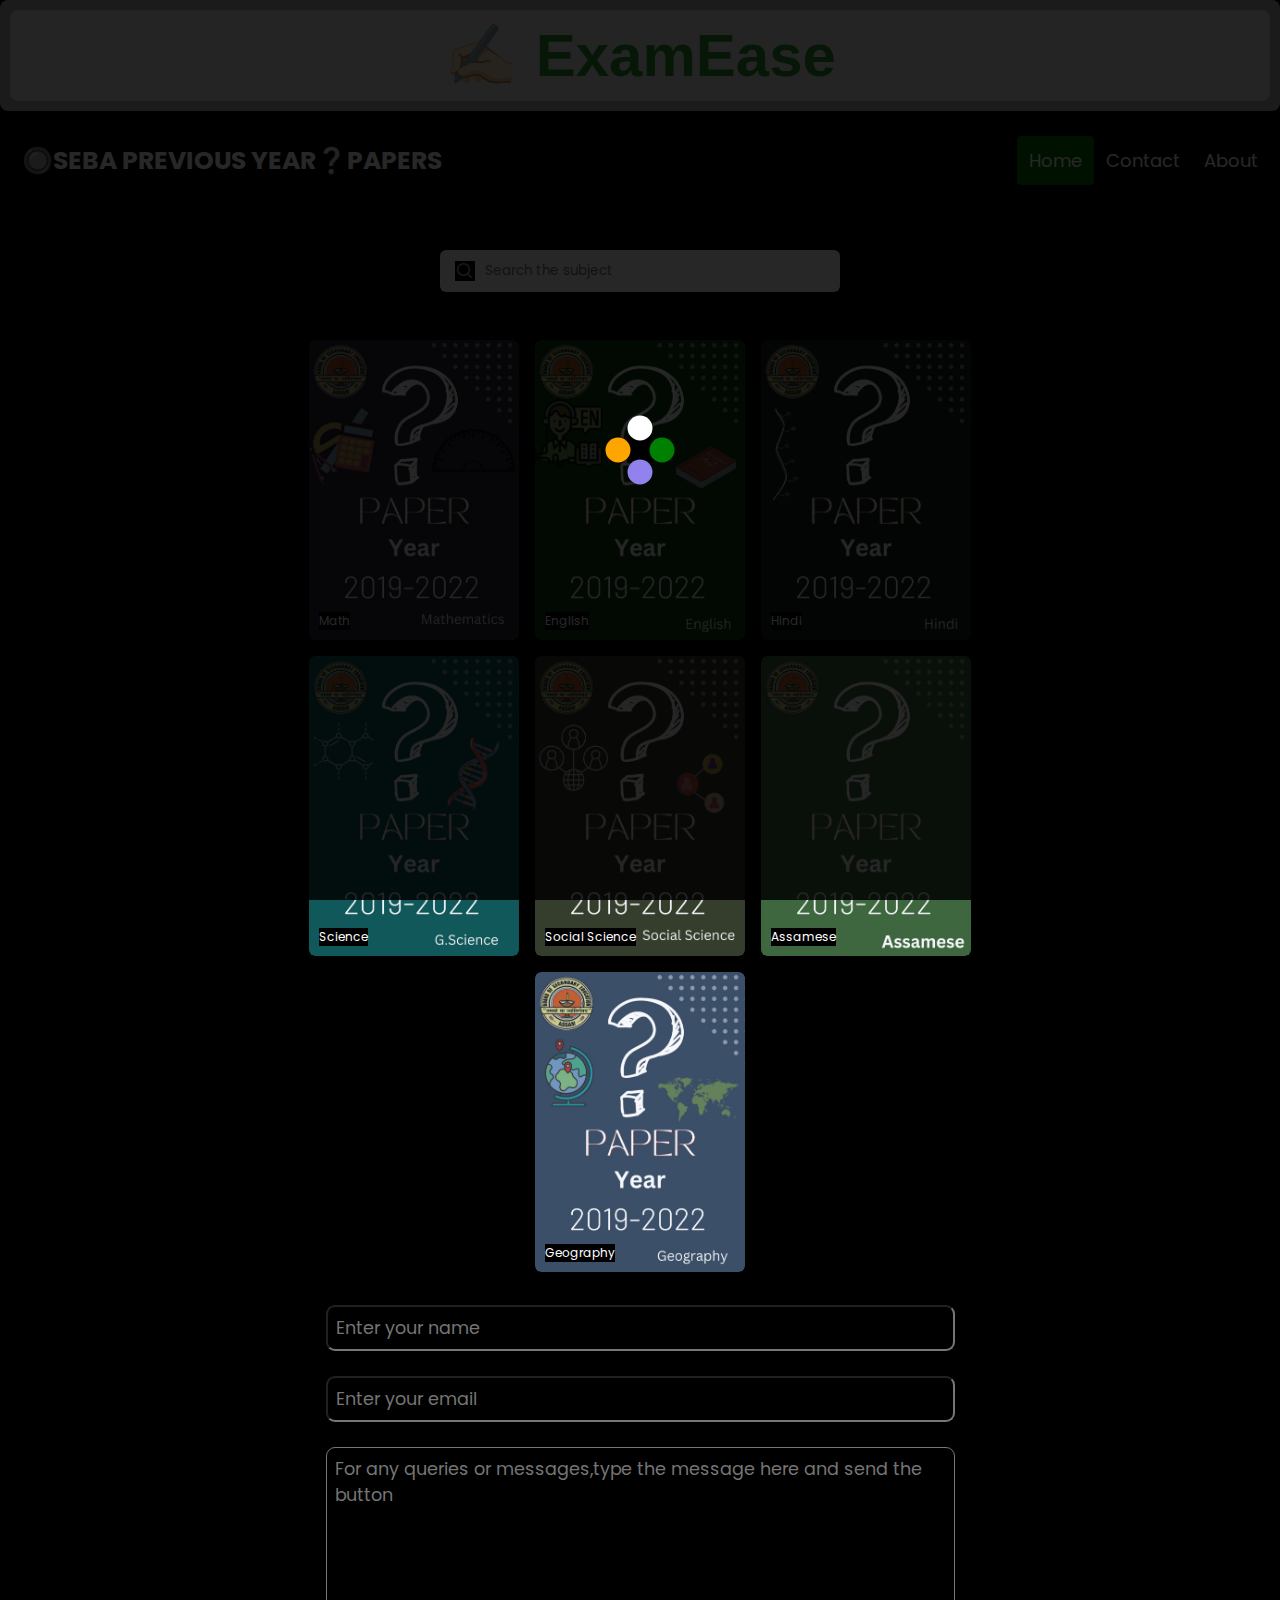
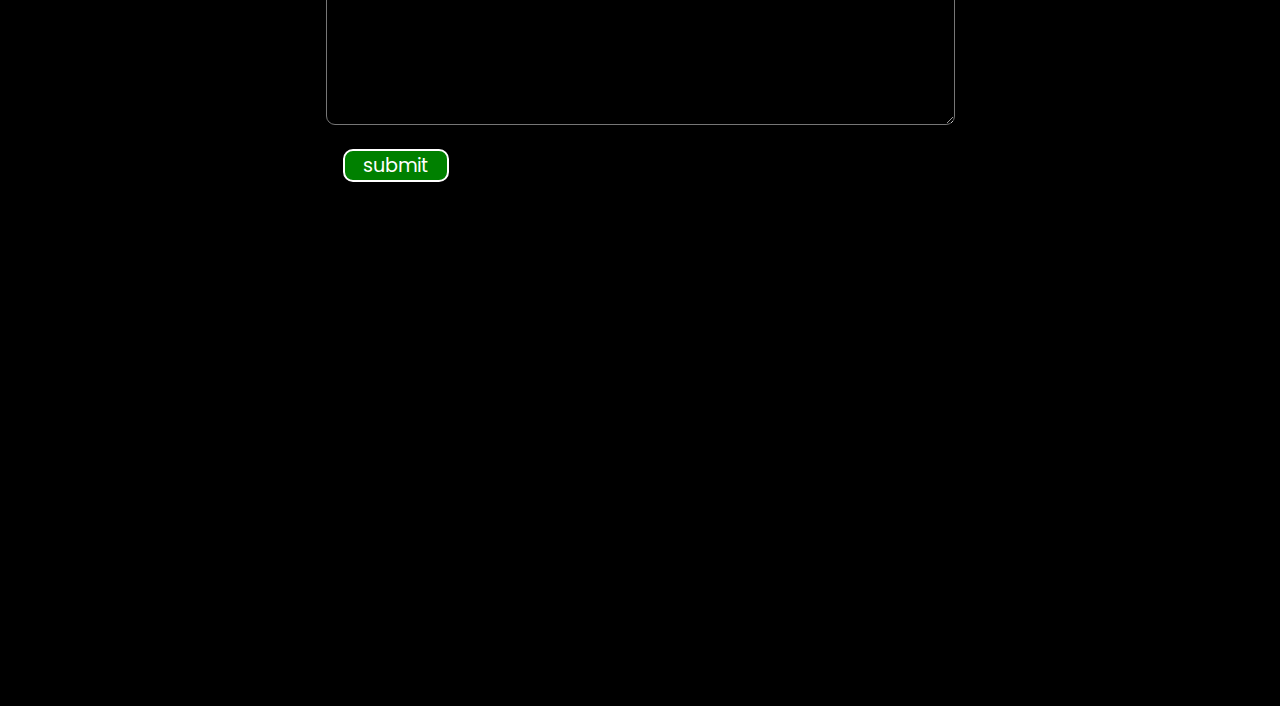
==== index.html @ 3b503b4e "Update index.html" ====
<!DOCTYPE html>

<html lang="en">
<head>
    <meta charset="UTF-8">
    <meta http-equiv="X-UA-Compatible" content="IE=edge">
    <meta data-name="viewport" content="width=device-width, initial-scale=1.0">

    <script src="https://code.jquery.com/jquery-3.5.1.slim.min.js"></script>
<script src="https://cdn.jsdelivr.net/npm/popper.js@1.16.1/dist/umd/popper.min.js"></script>
<script src="https://stackpath.bootstrapcdn.com/bootstrap/4.5.2/js/bootstrap.min.js"></script>

<link rel="stylesheet" href="load.css">
    <Link Rel="Stylesheet" Href="Style.Css" />
    <link rel="stylesheet" href="https://cdnjs.cloudflare.com/ajax/libs/font-awesome/5.15.1/css/all.min.css" integrity="sha512-+4zCK9k+qNFUR5X+cKL9EIR+ZOhtIloNl9GIKS57V1MyNsYpYcUrUeQc9vNfzsWfV28IaLL3i96P9sdNyeRssA==" crossorigin="anonymous" />
    
    <link rel="stylesheet" href="style.css">
    <link rel="stylesheet" href="header.css">
    
    
    <link href='https://unpkg.com/boxicons@2.1.1/css/boxicons.min.css' rel='stylesheet'>

    <title>SEBA BOARD PREVIOUS YEAR PAPERS</title> 
    <style>
     
          .mainhead ,h1{
            text-align: center;
    font-size: 60px;
    color:rgba(0, 128, 0, 0.788);
    padding: 10px;
    font-family:'Gill Sans', 'Gill Sans MT', Calibri, 'Trebuchet MS', sans-serif;
    background-color: rgba(255, 255, 255, 0.701);
border-radius: 8px;
            }


#contact-box{
    display: flex;
    justify-content: center;
    align-items: center;
    padding-bottom: 34px;
}
#contact-box input, 
#contact-box textarea{
    width: 100%;
    padding: 0.5rem;
    border-radius: 9px;
    font-size: 1.1rem;
    color: white;
} 

#contact-box form{
    width: 85%;
    
}

textarea[name="message"]::placeholder{
    text-align: center;
}
contact-box label{
   font-size: 1.3rem;
   font-family: 'Bree Serif', serif;
   

}




/* Utility Classes */
.h-primary{
    font-family: 'Bree Serif', serif;
    font-size: 3.8rem;
    padding: 12px;
}

.h-secondary{
    font-family: 'Bree Serif', serif;
    font-size: 2.3rem;
    padding: 12px;
}

.btn{
    padding: 0px 18px;
    border: 2px solid white;
    background-color:green;
    color: white;
    margin: 17px;
    font-size: 1.2rem;
    border-radius: 10px;
    cursor:pointer;
}

.center{
    text-align: center;
}

    </style>

</head>


<body >

    <div class="preloader">
        <div class="loading">
            <div class="loader">
                <div class="upper ball"></div>
                <div class="right ball"></div>
                
                <div class="lower ball"></div>
                <div class="left ball"></div>
              </div>
    
        </div>
        
    </div>
 

   






<div class="mainhead">
        <h1>✍🏻&nbsp;ExamEase</h1>
    </div>
    <div class="header">
        
      
        <a href="" class="logo">🔘SEBA PREVIOUS YEAR❔PAPERS</a>
        <div class="header-right">
          <a class="active" href="index.html">Home</a>
          <a href="mailto:borahbikash2303@gamil.com">Contact</a>
          <a href="about.html">About</a>
        </div>
      </div>

    <div class="container">
        <div class="search-box">
            <i class="bx bx-search"></i> 
            <input type="text" placeholder="Search the subject">
        </div>

        <div class="images">
            <div class="image-box" data-name="math">
                <img src="images/math.jpg"  onclick="window.open('paper/2019-22 Mathematics (SEBA Board) paper.pdf','download');"
                alt="" >
                <h6 >math</h6>
            </div>
            <div class="image-box" data-name="english">
                <img src="images/english.jpg"  onclick="window.open('paper/2019-22 English ( SEBA Board ) paper.pdf','download');"     alt="">
                <h6>english</h6>
            </div>
            <div class="image-box" data-name="hindi">
                <img src="images/hindi.jpg" onclick="window.open('paper/2019-22 Hindi-Elective (SEBA Board) paper.pdf','download');"  alt="">
                <h6>hindi</h6></div>
               
            <!-- </div> -->
           
            <div class="image-box" data-name="science">
                <img src="images/science.jpg" onclick="window.open('paper/2019-22 Science (SEBA Board ) paper.pdf','download');" alt="">
                <h6>science</h6>
            </div>
             <div class="image-box" data-name="social science">
                <img src="images/social science.jpg" onclick="window.open('paper/2019-20 Social Science (SEBA Board) paper.pdf','download');" alt="">
                <h6>social science</h6>
            </div> 
            <div class="image-box" data-name="assamese">
                               <img src="images/assamese.jpg" onclick="window.open('paper/2019-20 Assamese (SEBA Board) paper .pdf','download');" alt="">

                <h6>assamese</h6>
            </div>
            <div class="image-box" data-name="geography">
                <img src="images/geography.jpg" onclick="window.open('paper/2019-22 Geography (SEBA Board) paper.pdf','download');" alt="">
                <h6>geography</h6>
            
                    
                
            </div>
           
           
        </div>
      
        <footer id="contact">
            <!-- <h1 class="h-primary center">Contact Us</h1> -->
            <div id="contact-box">
                <form action="" name="Feedback" id="Feedback" runat="server">
                    <div class="form-group">
                        <label for="name">Name: </label>
                        <input type="text" name="Name" id="Name" placeholder="Enter your name">
                    </div>
                    <div class="form-group">
                        <label for="email">Email: </label>
                        <input type="email" name="Email" id="Email" placeholder="Enter your email">
                    </div>
                   
                    <div class="form-group">
                        <label for="message">Message: </label>
                        <textarea name="Message" id="Message" cols="30" rows="10" placeholder="For any queries or messages,type the message here and send the button"></textarea>
                    </div>
                    <div class="form-group"  style="height: 500px;">
              <!-- <input type="submit"  value="submit" class="btn"  /> -->
                       
                       <button class="btn" id="mybtn"  onclick="fireSweetAlert()" >submit</button> 
                    </div>
                </form>
            </div>
        </footer>

       
        <script>
            const scriptURL =
         "https://script.google.com/macros/s/AKfycbyZK_SdnJG4OwHXk9RfRESyOzLPWfEPTrptov5oPcv16-bWwC6BqK8DU4Y1Lz2oNzJ6fg/exec";
       const form = document.forms["Feedback"];
 
       form.addEventListener("submit", (e) => {
         e.preventDefault();
         fetch(scriptURL, { method: "POST", body: new FormData(form) })
      
                 .then(() => { 


         window.location.href = 'thankyoupage.html';
 
           
           })
                 .catch(error => console.error('Error!', error.message))
             })
 
 
        </script>

      <script src="loader.js"></script>

    <script src="script.js"></script>
</body>
</html>
---- load.css ----
.preloader {
  position: fixed;
  top: 0;
  left: 0;
  width: 100%;
  height: 100%;
  background-color: rgba(0, 0, 0, 0.849);
  z-index: 9999;
}

.loading {
  position: absolute;
  top: 50%;
  left: 50%;
  transform: translate(-50%, -50%);
}

.loader {
  height: 25px;
  width: 25px;
  position: relative;
  animation: rotate 1s infinite;
}
.ball {
  position: absolute;
  height: 25px;
  width: 25px;
  border-radius: 50%;
  box-shadow: 0 5px 10px rgba(0, 0, 0, 0.1);
}
.upper {
  left: 0;
  top: -22px;
  background: white;
  animation: upper 1s linear infinite;
}
@keyframes upper {
  50% {
    top: 22px;
  }
  100% {
    top: 22px;
  }
}
.right {
  right: -22px;
  top: 0;
  background: green;
  animation: right 1s linear infinite;
}
@keyframes right {
  50% {
    right: 22px;
  }
  100% {
    right: 22px;
  }
}
.lower {
  bottom: -22px;
  left: 0;
  background:rgb(146, 130, 238);
  animation: lower 1s linear infinite;
}
@keyframes lower {
  50% {
    bottom: 22px;
  }
  100% {
    bottom: 22px;
  }
}
.left {
  left: -22px;
  top: 0;
  background: orange;
  animation: left 1s linear infinite;
}
@keyframes left {
  50% {
    left: 22px;
  }
  100% {
    left: 22px;
  }
}
---- style.css ----
/* ===== Google Font Import - Poppins ===== */
@import url('https://fonts.googleapis.com/css2?family=Poppins:wght@200;300;400;500;600&display=swap');
*{
    margin: 0;
    padding: 0;
    box-sizing: border-box;
    font-family: 'Poppins', sans-serif;
    background-color:black;
}
.container{
    position: relative;
/*     min-height: 100vh; */
    max-width: 780px;
    width: 100%;
    margin: 0 auto;
    padding: 40px 20px;
}
.container .search-box{
    position: relative;
    height: 42px;
    max-width: 400px;
    margin: 0 auto;
    margin-bottom: 40px;
}
.search-box input{
    position: absolute;
    height: 100%;
    width: 100%;
    outline: none;
    border: none;
    background-color:white;
    padding: 0 15px 0 45px;
    color:black;
    border-radius: 6px;
}
.search-box i{
    position: absolute;
    z-index: 2;
    color: #999;
    top: 50%;
    left: 15px;
    font-size: 20px;
    transform: translateY(-50%);
}
.container .images .image-box{
    position: relative;
    height: 300px;
    width: 210px;
    border-radius: 6px;
    overflow: hidden;
}
.images{
    width: 100%;
    display: flex;
    justify-content: center;
    flex-wrap: wrap;
}
.images .image-box{
    margin: 8px;
}
.images .image-box img{
    height: 100%;
    width: 100%;
    border-radius: 6px;
    transition: transform 0.2s linear;
}
.image-box:hover img{
    transform: scale(1.05);
}
.image-box h6{
    position: absolute;
    bottom: 10px;
    left: 10px;
    color: #fff;
    font-size: 12px;
    font-weight: 400;
    text-transform: capitalize;
}
---- header.css ----
/* Style the header with a grey background and some padding */
.header {
    overflow: hidden;
    background-color:rgba(0, 0, 0, 0.763);
    padding: 25px 10px;
  }
  
  /* Style the header links */
  .header a {
    float: left;
    color: white;
    text-align: center;
    padding: 12px;
    text-decoration: none;
    font-size: 18px;
    line-height: 25px;
    border-radius: 4px;
  }
  
  /* Style the logo link (notice that we set the same value of line-height and font-size to prevent the header to increase when the font gets bigger */
  .header a.logo {
    font-size: 25px;
    font-weight: bold;
  }
  
  /* Change the background color on mouse-over */
  .header a:hover {
    background-color:white;
    color: black;
  }
  
  /* Style the active/current link*/
  .header a.active {
    background-color:rgba(0, 128, 0, 0.854);
    color: white;
  }
  
  /* Float the link section to the right */
  .header-right {
    float: right;
  }
  
  /* Add media queries for responsiveness - when the screen is 500px wide or less, stack the links on top of each other */
  @media screen and (max-width: 500px) {
    .header a {
      float: none;
      display: block;
      text-align: left;
    }
    .header-right {
      float: none;
    }
  }
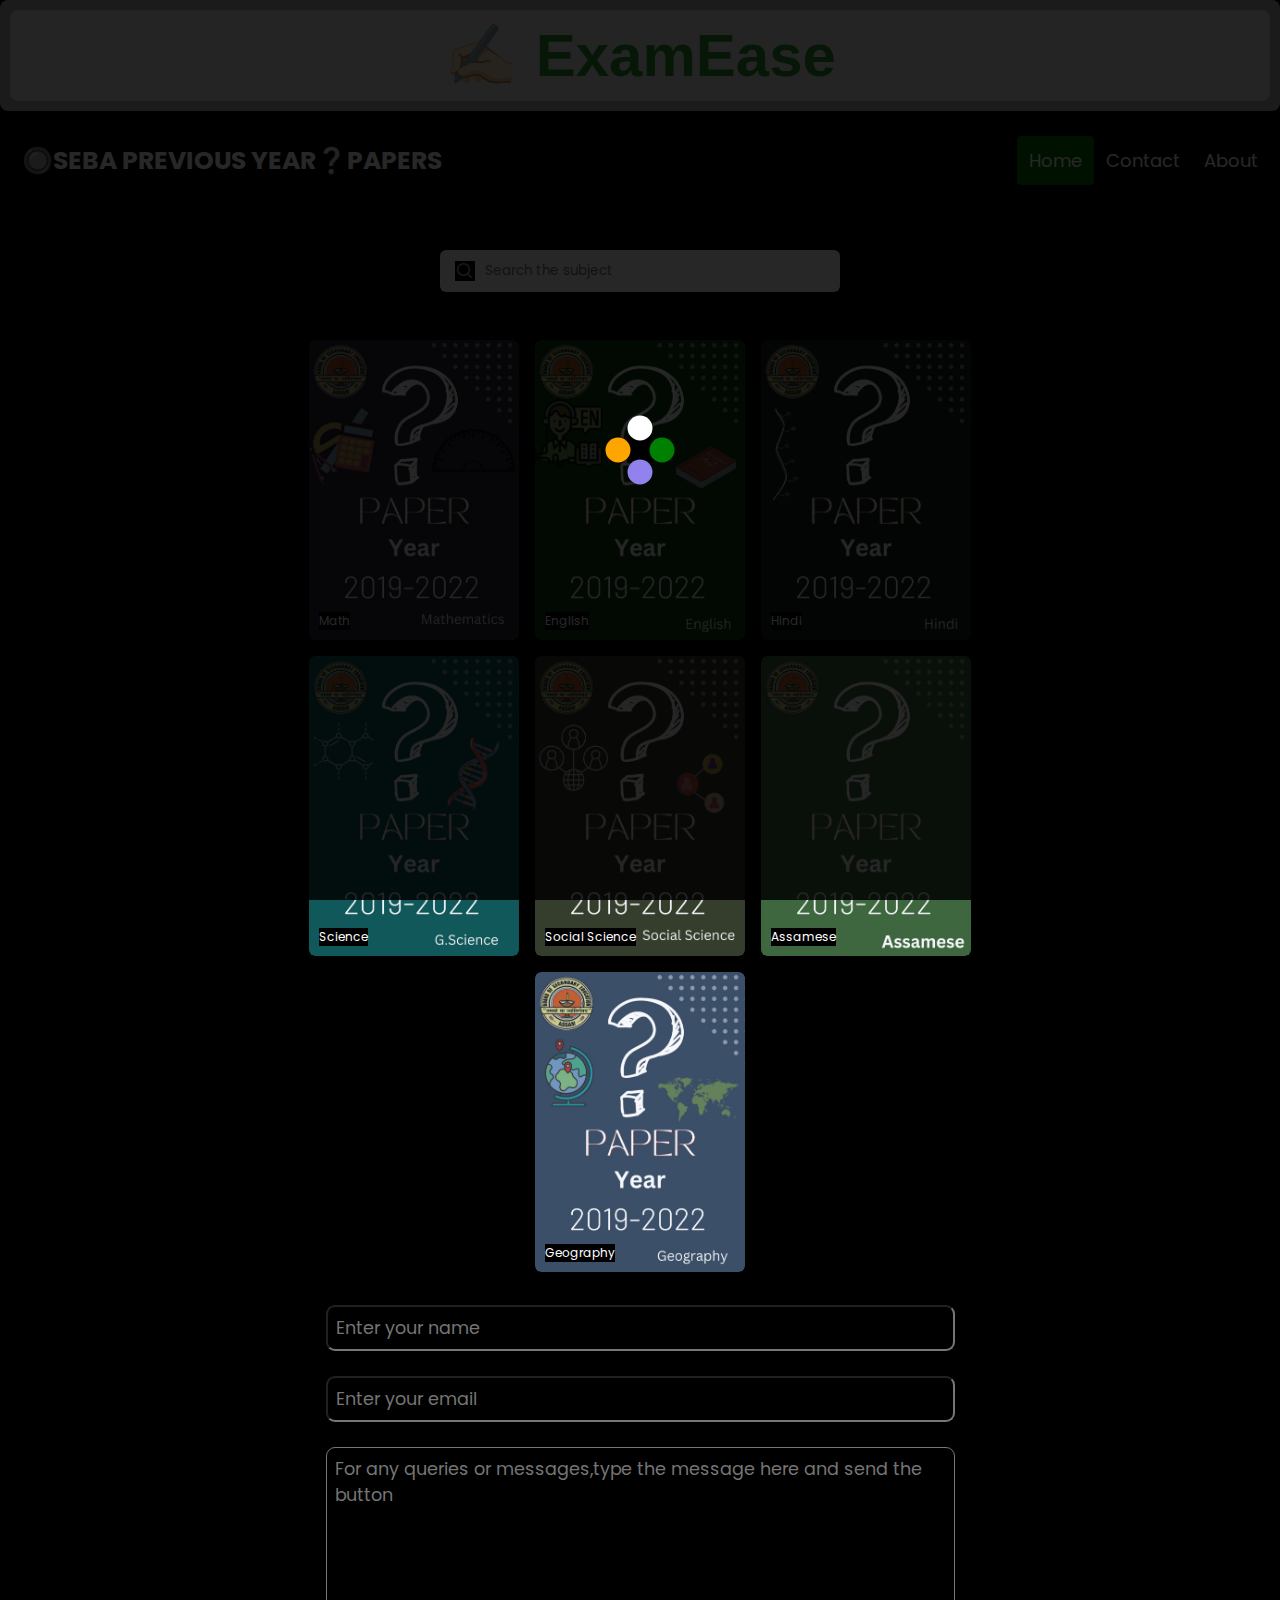
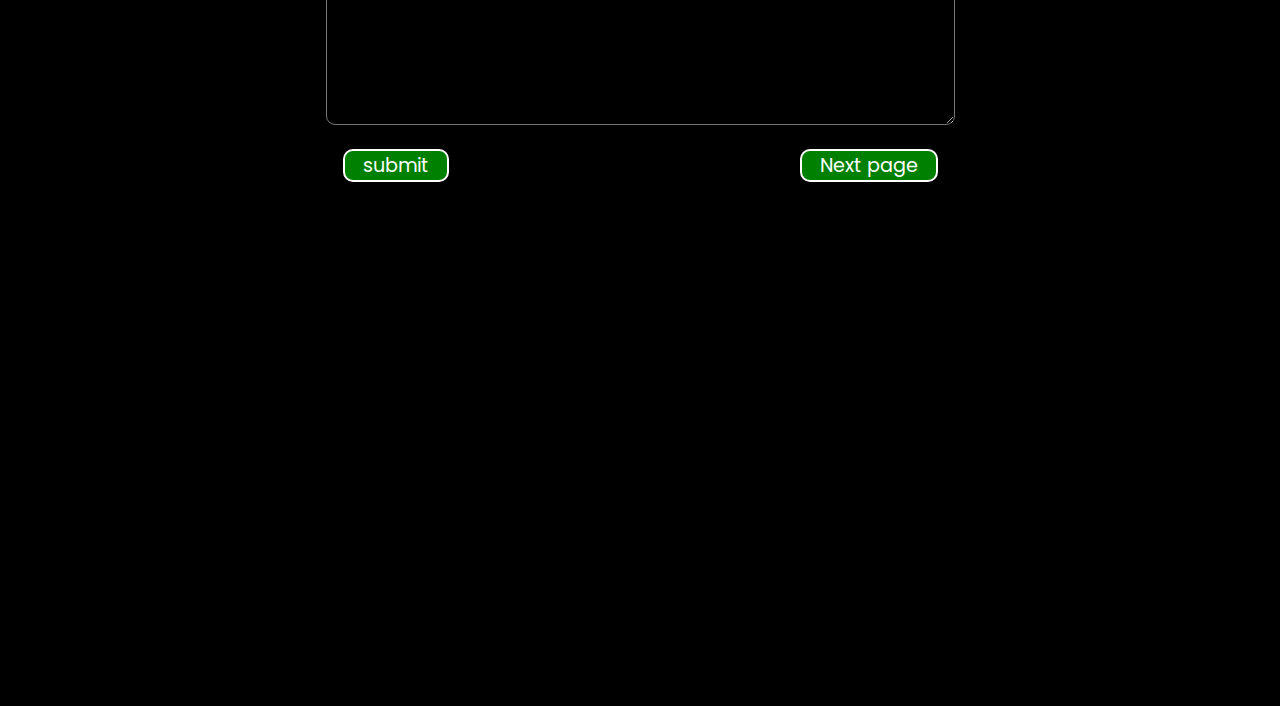
==== commit bdefc1a4: "Update index.html" ====
--- a/index.html
+++ b/index.html
@@ -90,6 +90,18 @@
     border-radius: 10px;
     cursor:pointer;
 }
+        .btn2{
+    float: right;
+    padding: 0px 18px;
+    border: 2px solid white;
+    background-color:green;
+    color: white;
+    margin: 17px;
+    font-size: 1.2rem;
+    border-radius: 10px;
+    cursor:pointer;
+}
+
 
 .center{
     text-align: center;
@@ -154,8 +166,8 @@
                 <img src="images/english.jpg"  onclick="window.open('paper/2019-22 English ( SEBA Board ) paper.pdf','download');"     alt="">
                 <h6>english</h6>
             </div>
-            <div class="image-box" data-name="hindi">
-                <img src="images/hindi.jpg" onclick="window.open('paper/2019-22 Hindi-Elective (SEBA Board) paper.pdf','download');"  alt="">
+           <div class="image-box" data-name="hindi">
+                <img src="images/hindi.jpg" onclick="window.open('paper/2019-22 Hindi-Elective (SEBA Board) paper.pdf','download');" alt="">
                 <h6>hindi</h6></div>
                
             <!-- </div> -->
@@ -205,6 +217,8 @@
               <!-- <input type="submit"  value="submit" class="btn"  /> -->
                        
                        <button class="btn" id="mybtn"  onclick="fireSweetAlert()" >submit</button> 
+                                               <button class="btn2" onclick="nextpage()" >Next page</button> 
+
                     </div>
                 </form>
             </div>
@@ -232,7 +246,12 @@
  
  
         </script>
-
+<script>
+    function nextpage(){
+        window.location.href = 'nextpage.html';
+    
+    }
+    </script>
       <script src="loader.js"></script>
 
     <script src="script.js"></script>
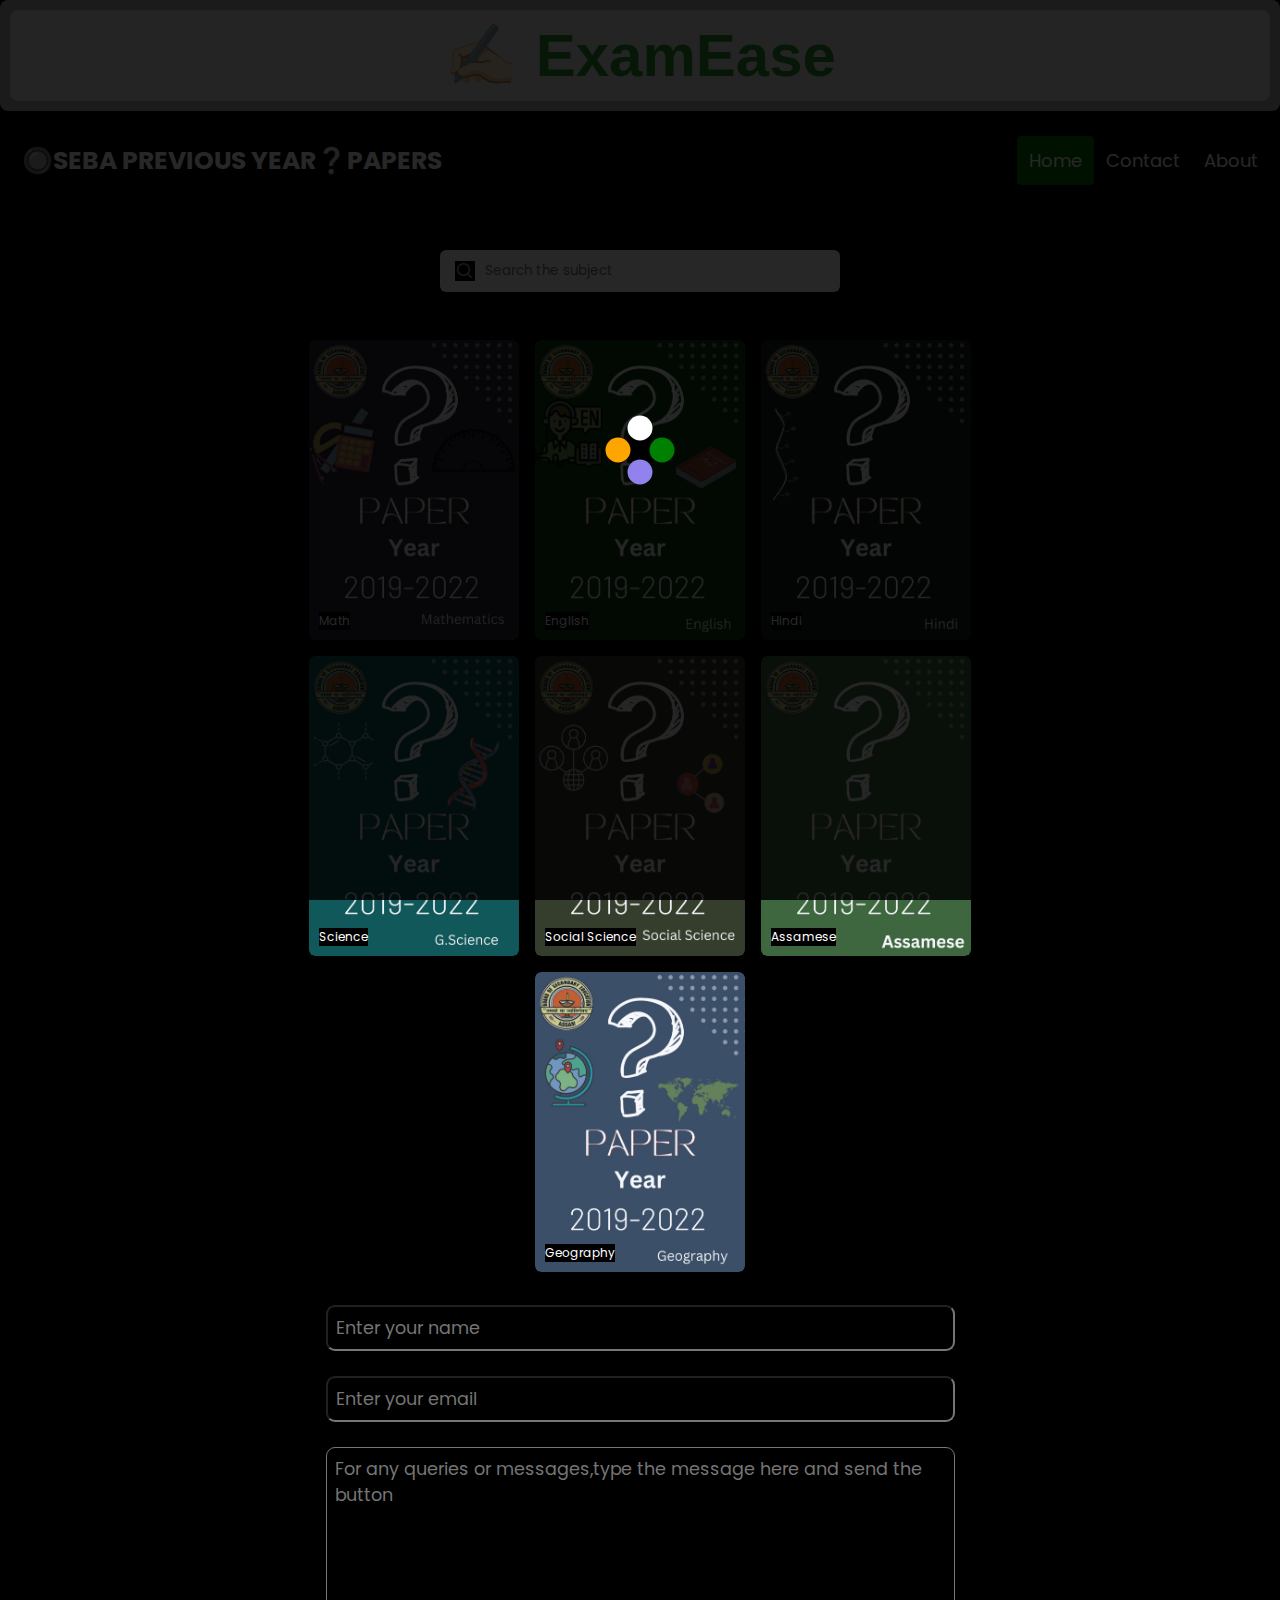
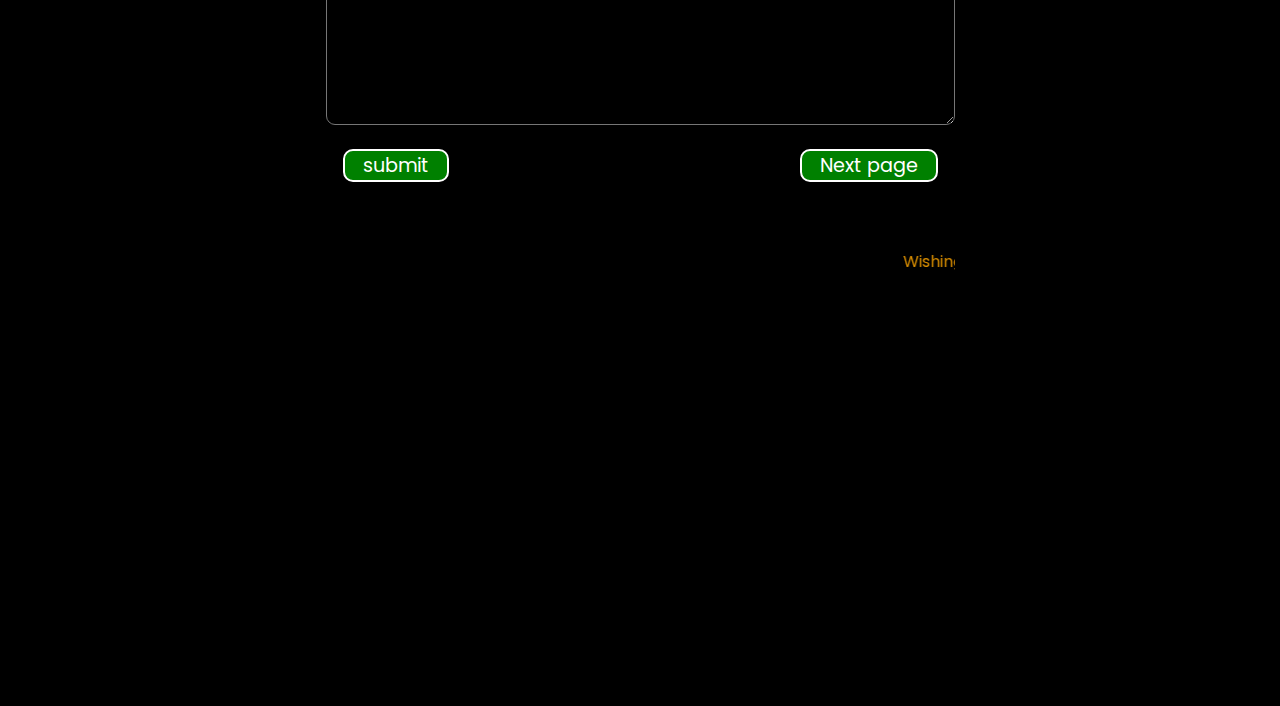
==== commit a4c5fcb6: "Update index.html" ====
--- a/index.html
+++ b/index.html
@@ -202,22 +202,27 @@
                 <form action="" name="Feedback" id="Feedback" runat="server">
                     <div class="form-group">
                         <label for="name">Name: </label>
-                        <input type="text" name="Name" id="Name" placeholder="Enter your name">
+                        <input type="text" name="Name" id="Name" placeholder="Enter your name" required>
                     </div>
                     <div class="form-group">
                         <label for="email">Email: </label>
-                        <input type="email" name="Email" id="Email" placeholder="Enter your email">
+                        <input type="email" name="Email" id="Email" placeholder="Enter your email" required>
                     </div>
                    
                     <div class="form-group">
                         <label for="message">Message: </label>
-                        <textarea name="Message" id="Message" cols="30" rows="10" placeholder="For any queries or messages,type the message here and send the button"></textarea>
+                        <textarea name="Message" id="Message" cols="30" rows="10" placeholder="For any queries or messages,type the message here and send the button" required></textarea>
                     </div>
                     <div class="form-group"  style="height: 500px;">
               <!-- <input type="submit"  value="submit" class="btn"  /> -->
                        
                        <button class="btn" id="mybtn"  onclick="fireSweetAlert()" >submit</button> 
-                                               <button class="btn2" onclick="nextpage()" >Next page</button> 
+                                               <button class="btn2" onclick="nextpage()" >Next page</button>
+                         <br> 
+                       <br>
+                       <br>
+        <marquee style="color:rgba(255, 166, 0, 0.847)">Wishing you the best of luck on your exams in 2023 </marquee>
+
 
                     </div>
                 </form>
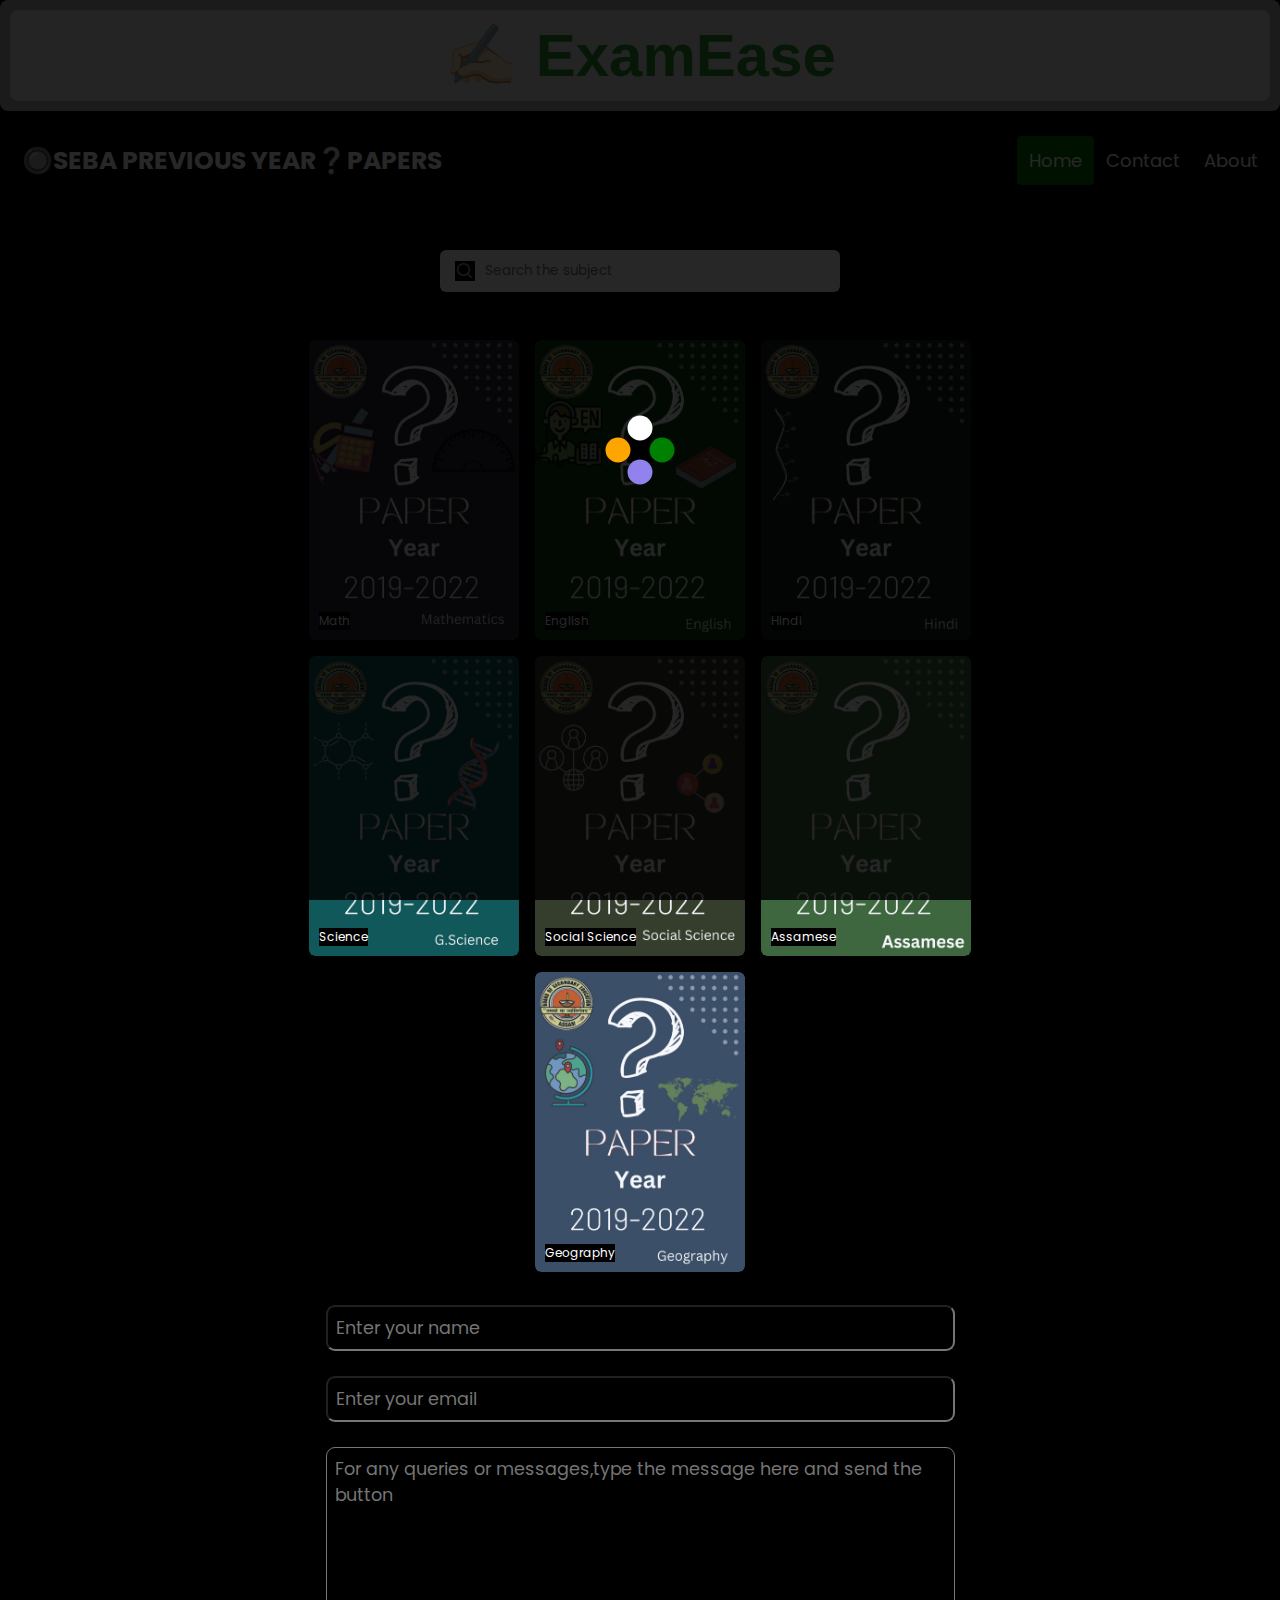
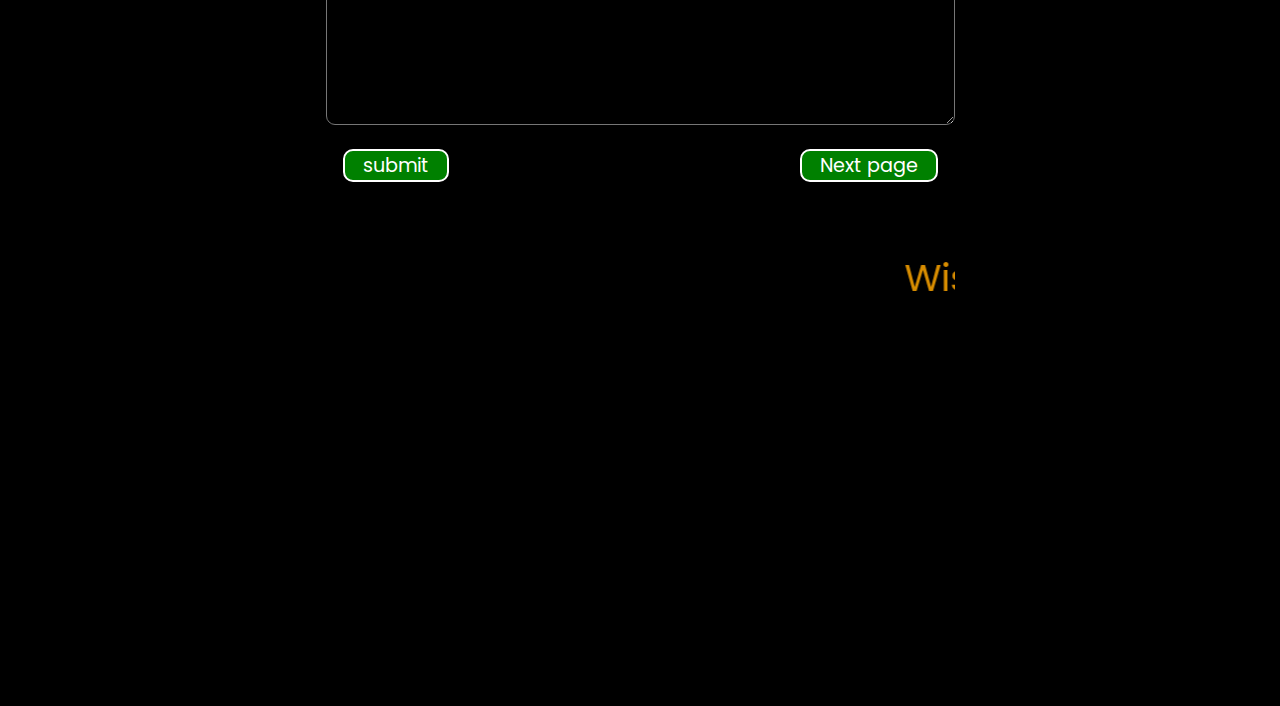
==== commit 763c7f01: "Update index.html" ====
--- a/index.html
+++ b/index.html
@@ -221,7 +221,7 @@
                          <br> 
                        <br>
                        <br>
-        <marquee style="color:rgba(255, 166, 0, 0.847)">Wishing you the best of luck on your exams in 2023 </marquee>
+        <marquee style="font-size: 38px; color:rgba(255, 166, 0, 0.847)">Wishing you the best of luck on your exams in 2023 </marquee>
 
 
                     </div>
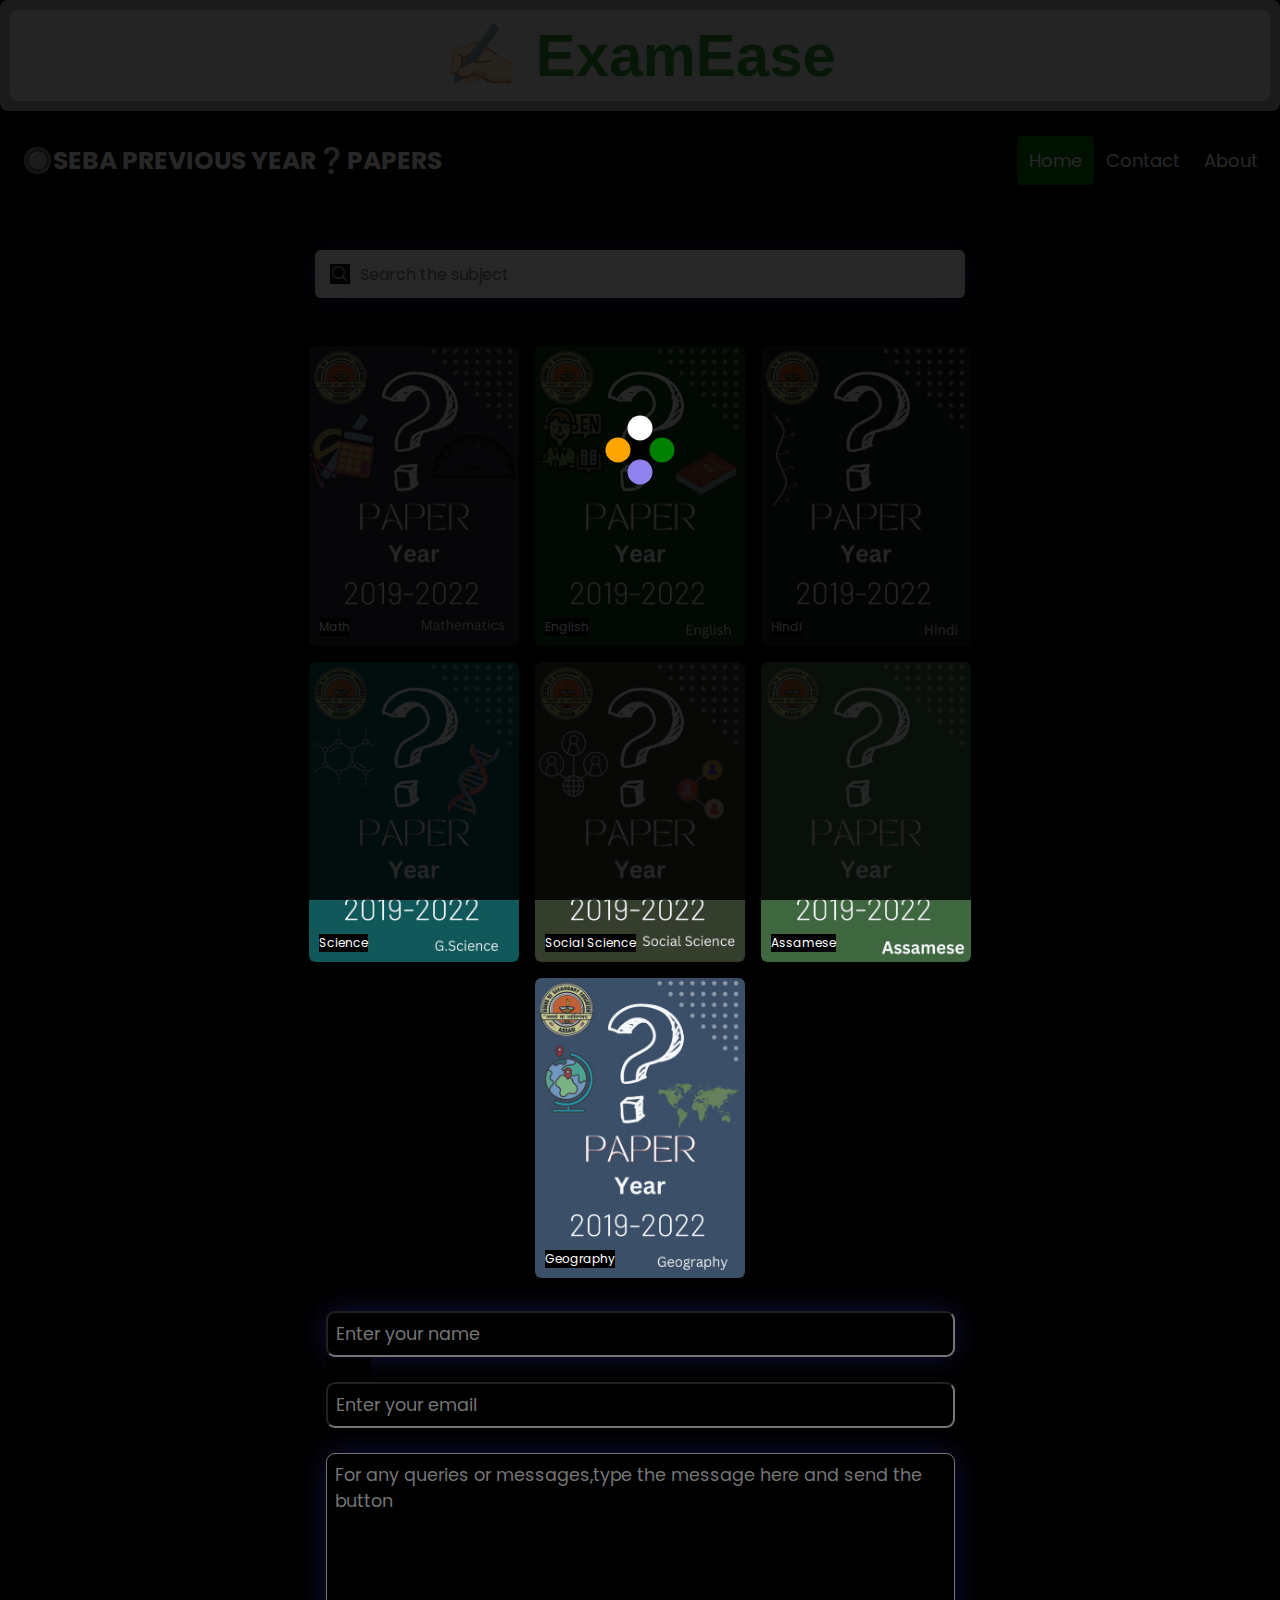
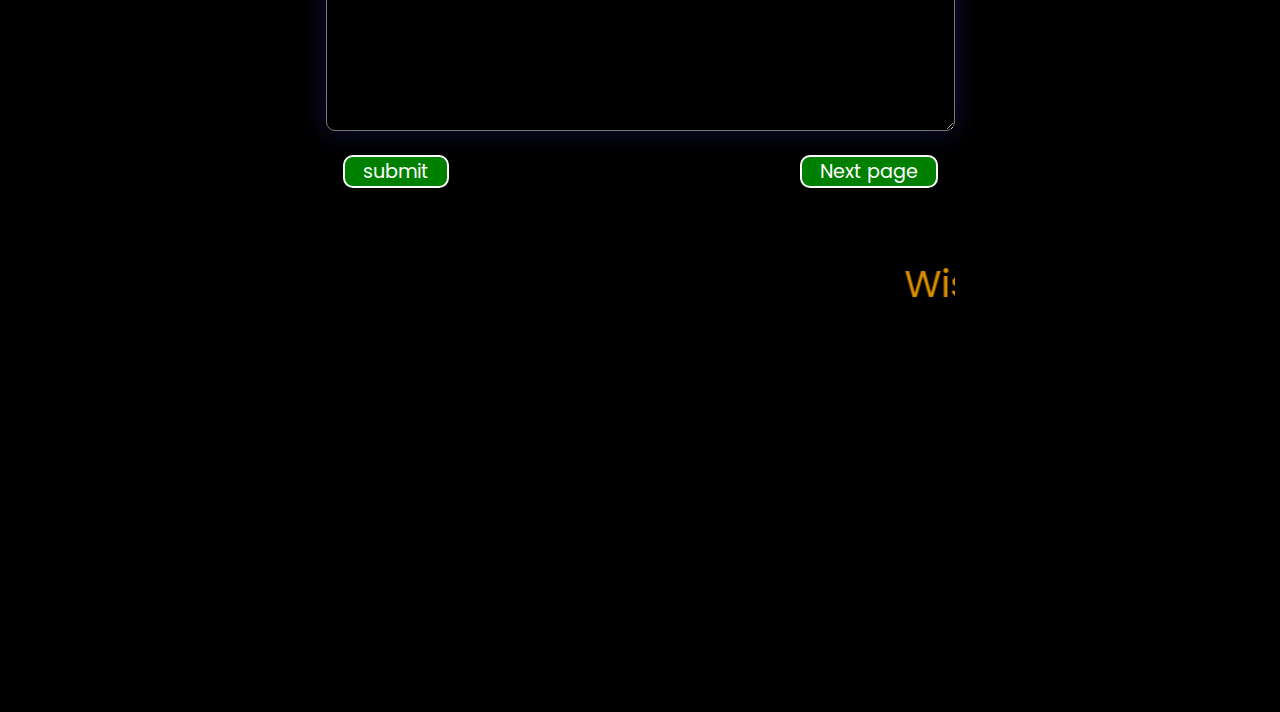
==== commit d5e4cd0f: "Update index.html" ====
--- a/index.html
+++ b/index.html
@@ -151,7 +151,7 @@
       </div>
 
     <div class="container">
-        <div class="search-box">
+        <div class="search-box" style="box-shadow: 0px 0px 28px rgba(56, 34, 135, 0.8);">
             <i class="bx bx-search"></i> 
             <input type="text" placeholder="Search the subject">
         </div>
@@ -202,7 +202,7 @@
                 <form action="" name="Feedback" id="Feedback" runat="server">
                     <div class="form-group">
                         <label for="name">Name: </label>
-                        <input type="text" name="Name" id="Name" placeholder="Enter your name" required>
+                        <input type="text" name="Name" id="Name" placeholder="Enter your name" required  style="box-shadow: 0px 0px 28px rgba(40, 40, 146, 0.411);">
                     </div>
                     <div class="form-group">
                         <label for="email">Email: </label>
@@ -211,7 +211,7 @@
                    
                     <div class="form-group">
                         <label for="message">Message: </label>
-                        <textarea name="Message" id="Message" cols="30" rows="10" placeholder="For any queries or messages,type the message here and send the button" required></textarea>
+                        <textarea name="Message" id="Message" cols="30" rows="10" placeholder="For any queries or messages,type the message here and send the button" required  style="box-shadow: 0px 0px 28px rgba(40, 40, 146, 0.411);"></textarea>
                     </div>
                     <div class="form-group"  style="height: 500px;">
               <!-- <input type="submit"  value="submit" class="btn"  /> -->
--- a/style.css
+++ b/style.css
@@ -17,8 +17,8 @@
 }
 .container .search-box{
     position: relative;
-    height: 42px;
-    max-width: 400px;
+    height: 48px;
+    max-width: 650px;
     margin: 0 auto;
     margin-bottom: 40px;
 }
@@ -32,6 +32,7 @@
     padding: 0 15px 0 45px;
     color:black;
     border-radius: 6px;
+    font-size: 100%;
 }
 .search-box i{
     position: absolute;
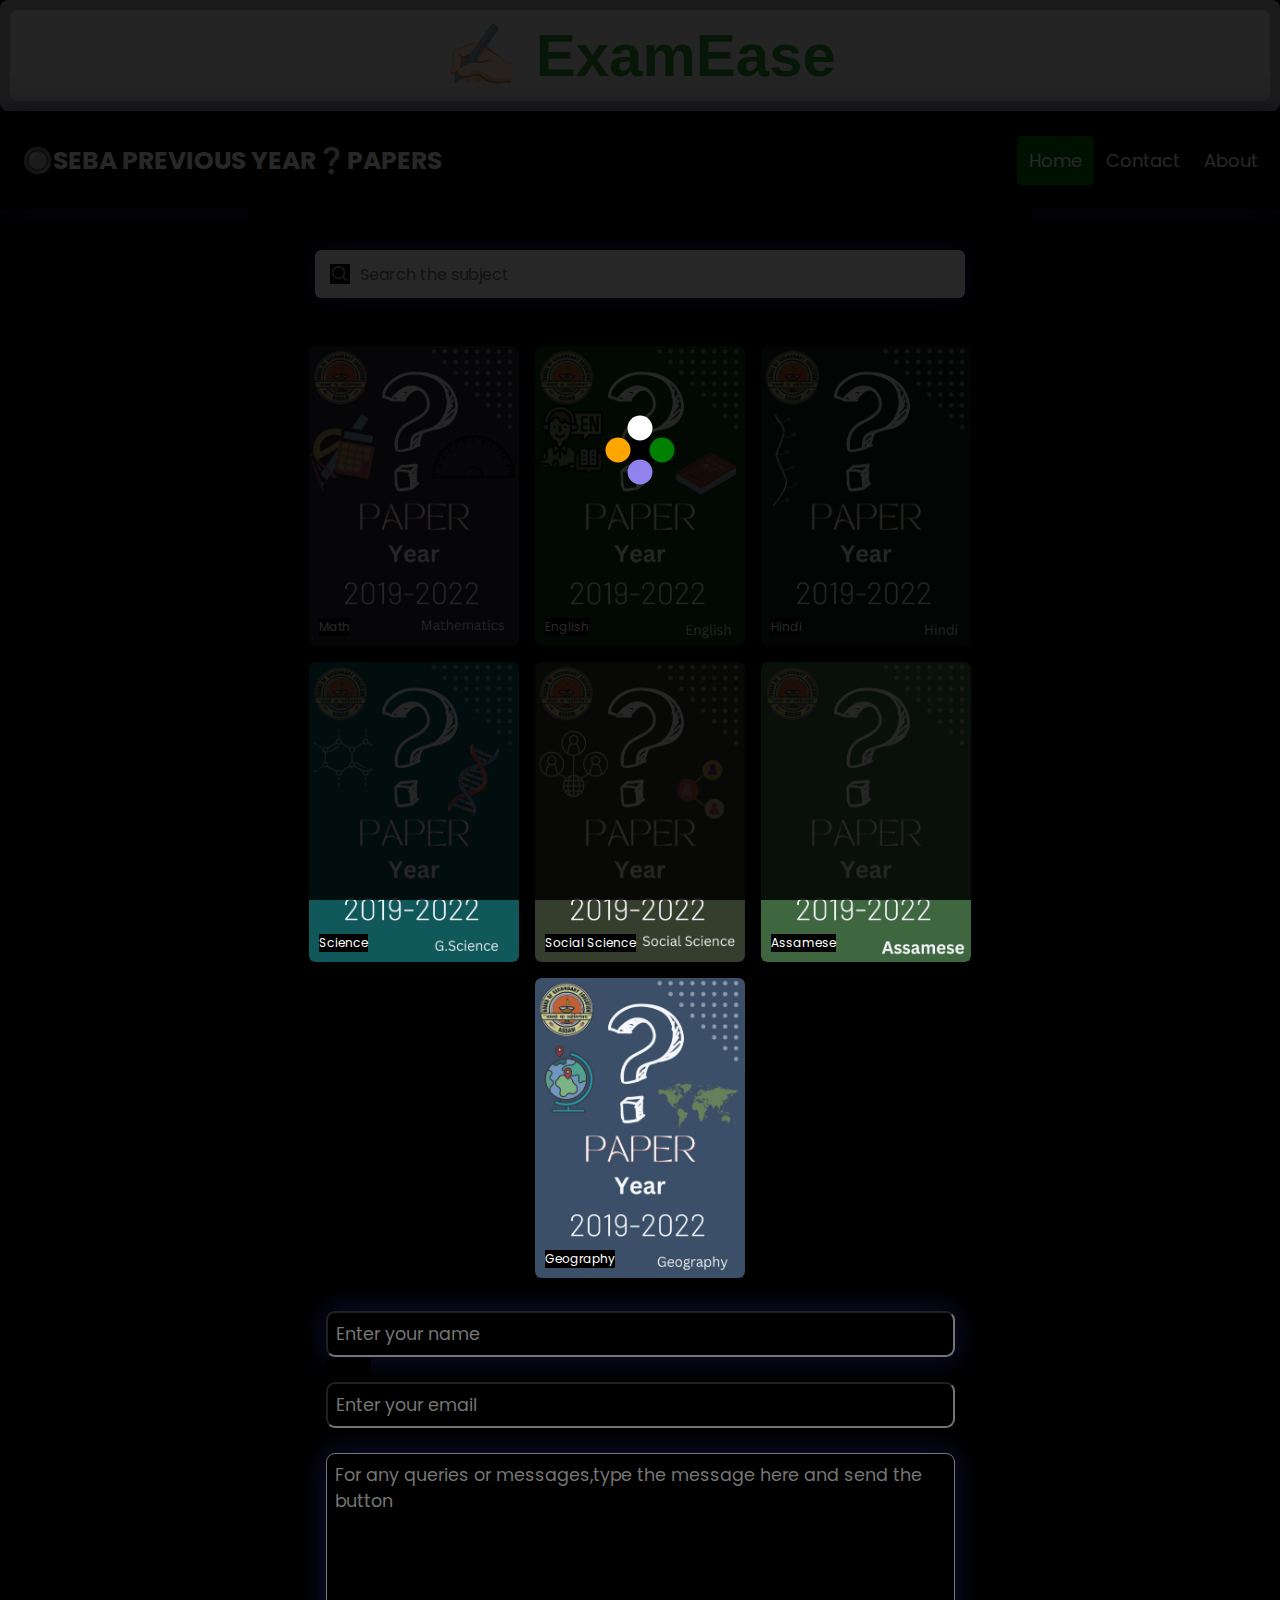
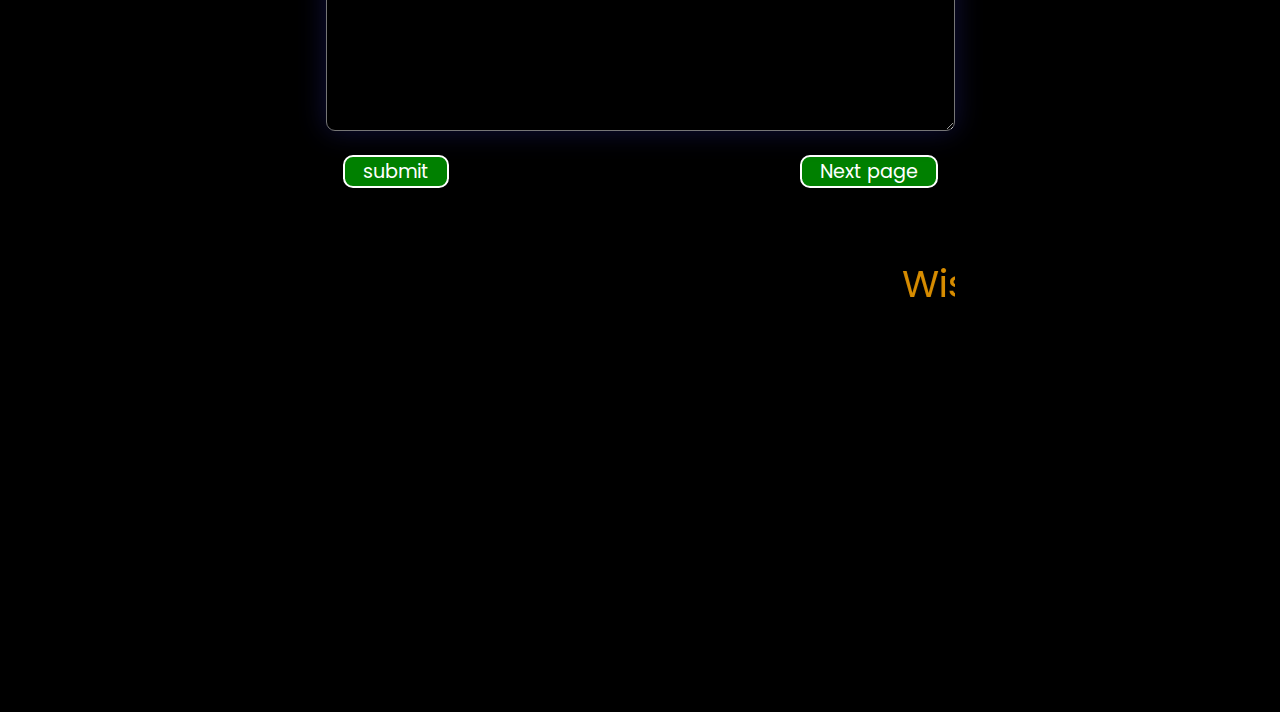
==== commit b079f64c: "Update index.html" ====
--- a/index.html
+++ b/index.html
@@ -221,7 +221,7 @@
                          <br> 
                        <br>
                        <br>
-        <marquee style="font-size: 38px; color:rgba(255, 166, 0, 0.847)">Wishing you the best of luck on your exams in 2023 </marquee>
+        <marquee style="font-size: 38px; color:rgba(255, 166, 0, 0.847)">Wishing you all the best for your class 10, 2023 exam </marquee>
 
 
                     </div>
--- a/header.css
+++ b/header.css
@@ -3,6 +3,8 @@
     overflow: hidden;
     background-color:rgba(0, 0, 0, 0.763);
     padding: 25px 10px;
+        box-shadow: 0px 0px 28px rgba(56, 34, 135, 0.804);
+
   }
   
   /* Style the header links */
